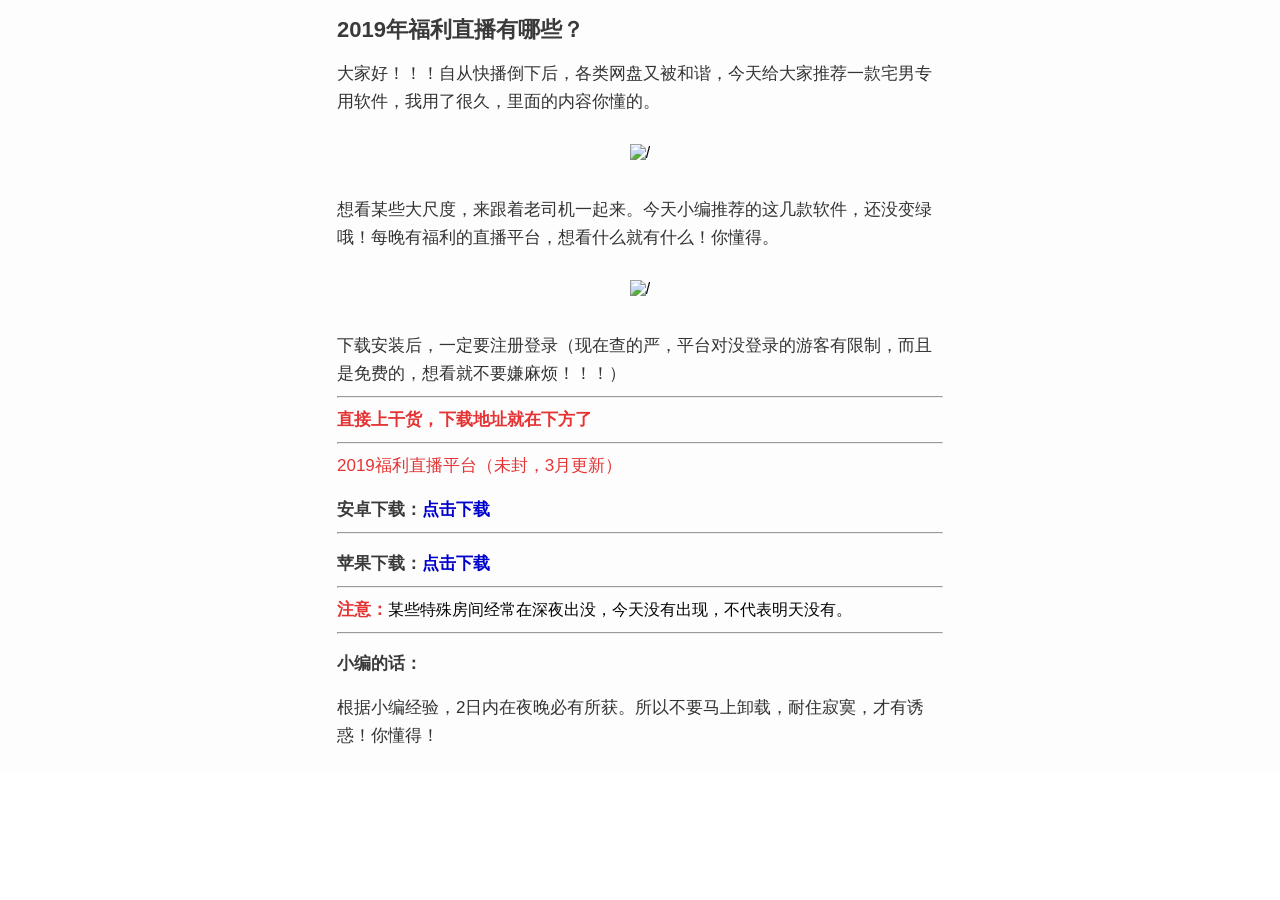
==== index.html @ ecb8b624 "seo" ====
﻿<!DOCTYPE html>
<html data-dpr="1"><head><meta http-equiv="Content-Type" content="text/html; charset=UTF-8">
<title>xxxxxx</title>
<meta name="keywords" content="/">
<meta name="description" content="/">
<meta name="viewport" content="width=device-width, initial-scale=1, maximum-scale=1, minimum-scale=1, user-scalable=no">
<style type="text/css">@charset "utf-8";body.utms-dingding #detailAd,body.utms-dingding #detailAd2{display:none!important}html{background:#fff;font-family:STHeiti,'Microsoft YaHei',Helvetica,Arial,sans-serif;-webkit-text-size-adjust:none;word-break:break-word}html,body,div,span,object,button,iframe,h1,h2,h3,h4,h5,h6,p,blockquote,a,code,em,img,q,small,strong,dd,dl,dt,li,ol,ul,fieldset,form,label,table,tbody,tr,th,td,input{margin:0;padding:0;border:0}body{position:relative;width:100%;overflow-x:hidden}ul,li{list-style-type:none}a{text-decoration:none;color:#131313}p{color:#333;line-height:18px;border:0;outline:0;max-height:100%}[data-dpr="2"] p{line-height:36px}[data-dpr="3"] p{line-height:54px}h3{line-height:18px;max-height:100%}[data-dpr="2"] h3{line-height:36px}[data-dpr="3"] h3{line-height:54px}#detailTest,#detailBigAd{padding:0 15px}[data-dpr="2"] #detailTest,[data-dpr="2"] #detailBigAd{padding:0 30px}[data-dpr="3"] #detailTest,[data-dpr="3"] #detailBigAd{padding:0 45px}.withHeader{padding-top:80px}[data-dpr="2"] .withHeader{padding-top:160px}[data-dpr="3"] .withHeader{padding-top:240px}.hideHeader{padding-top:36px}[data-dpr="2"] .hideHeader{padding-top:72px}[data-dpr="3"] .hideHeader{padding-top:108px}.top-banner-placeholder{padding-top:50px}[data-dpr="2"] .top-banner-placeholder{padding-top:100px}[data-dpr="3"] .top-banner-placeholder{padding-top:150px}.body-placeholder{background-color:#fff;top:0;bottom:0;right:0;left:0;position:absolute;z-index:2000}.body-placeholder img{width:100%;min-height:15rem}.list-page{background-color:#fff}.backflow-page{background-color:#FDFDFD;}.clearfix:after{visibility:hidden;display:block;font-size:0;content:" ";clear:both;height:0}.btn{-webkit-tap-highlight-color:rgba(0,0,0,0);}.fr{float:right}.fl{float:left}.iphone section{padding:0}.dotdot{overflow:hidden;text-overflow:ellipsis;display:-webkit-box;display:box;-webkit-box-orient:vertical}.line2{-webkit-line-clamp:2}.line3{-webkit-line-clamp:3}.one-px-border{border-top:1px solid rgba(221,221,221,.6);margin:0 15px}[data-dpr="2"] .one-px-border{margin:0 30px}[data-dpr="3"] .one-px-border{margin:0 45px}.one-px-border2{border-top:1px solid rgba(221,221,221,.6)}.one-px,.one-px2{padding:0;overflow:hidden;background-image:-webkit-linear-gradient(top,#ddd,#ddd 60%,transparent 60%);background-size:100% 1px;background-position:bottom;background-repeat:no-repeat;height:1px}.one-px{margin:0 15px}.mask{display:none;position:absolute;width:100%;height:100%;z-index:1000;left:0;top:0;background:rgba(0,0,0,.3)}.jqmOverlay{background:rgba(0,0,0,.5);position:fixed;z-index:4999;top:0;left:0;right:0;bottom:0}.global_tip,.refresh-tip{width:100%;background:rgba(213,233,247,.9);text-align:center;line-height:32px;font-size:14px;color:#2a90d7;vertical-align:middle;display:none}[data-dpr="2"] .global_tip,[data-dpr="2"] .refresh-tip{line-height:64px}[data-dpr="3"] .global_tip,[data-dpr="3"] .refresh-tip{line-height:96px}[data-dpr="2"] .global_tip,[data-dpr="2"] .refresh-tip{font-size:28px}[data-dpr="3"] .global_tip,[data-dpr="3"] .refresh-tip{font-size:42px}.global_tip{position:fixed;top:0}.refresh-tip{height:32px}[data-dpr="2"] .refresh-tip{height:64px}[data-dpr="3"] .refresh-tip{height:96px}.refresh-tip{position:fixed;top:80px;text-align:center;line-height:32px;font-size:14px;color:#2a90d7;vertical-align:middle;display:none;background:rgba(213,233,247,.9);z-index:1000}[data-dpr="2"] .refresh-tip{top:160px}[data-dpr="3"] .refresh-tip{top:240px}[data-dpr="2"] .refresh-tip{line-height:64px}[data-dpr="3"] .refresh-tip{line-height:96px}[data-dpr="2"] .refresh-tip{font-size:28px}[data-dpr="3"] .refresh-tip{font-size:42px}.fail-tip{position:fixed;z-index:200;display:none;top:40%;width:8.125rem;height:1.875rem;font-size:.46875rem;left:50%;-webkit-transform:translateX(-50%);transform:translateX(-50%);text-align:center;background-color:rgba(0,0,0,.5);font-family:'Microsoft YaHei',STHeiti,Helvetica,Arial,sans-serif;color:#fff;border-radius:3px}[data-dpr="2"] .fail-tip{border-radius:6px}[data-dpr="3"] .fail-tip{border-radius:9px}.fail-tip:after{height:100%;width:0;content:"";display:inline-block;vertical-align:middle}.fail-tip span{display:inline-block;vertical-align:middle}.list-page .bonus-icon{width:2.0625rem;height:2.5rem;bottom:.5rem;right:.46875rem}.feed-list-container{}.feed-list-container .list_content{-webkit-:separate;-webkit-:discard;-webkit-user-select:none}.feed-list-container section{position:relative;-webkit-transition:all 1s ease-in-out}.feed-list-container .article_link{display:block;position:relative;padding:16px 0;margin:0 15px;min-height:42px;font-size:0;text-decoration:none;-webkit-:rgba(0,0,0,.1);-webkit-:none}[data-dpr="2"] .feed-list-container .article_link{padding:32px 0}[data-dpr="3"] .feed-list-container .article_link{padding:48px 0}[data-dpr="2"] .feed-list-container .article_link{margin:0 30px}[data-dpr="3"] .feed-list-container .article_link{margin:0 45px}[data-dpr="2"] .feed-list-container .article_link{min-height:84px}[data-dpr="3"] .feed-list-container .article_link{min-height:126px}.feed-list-container .article_link:visited .relate-news-title,.feed-list-container .article_link:visited h3{color:#aaa}.feed-list-container .relate-news-title,.feed-list-container h3{color:#222;font-size:17px;line-height:21px;font-weight:400;overflow:hidden}[data-dpr="2"] .feed-list-container .relate-news-title,[data-dpr="2"] .feed-list-container h3{font-size:34px}[data-dpr="3"] .feed-list-container .relate-news-title,[data-dpr="3"] .feed-list-container h3{font-size:51px}[data-dpr="2"] .feed-list-container .relate-news-title,[data-dpr="2"] .feed-list-container h3{line-height:42px}[data-dpr="3"] .feed-list-container .relate-news-title,[data-dpr="3"] .feed-list-container h3{line-height:63px}.feed-list-container .list_image,.feed-list-container .list_img_holder_large{margin-top:6px}[data-dpr="2"] .feed-list-container .list_image,[data-dpr="2"] .feed-list-container .list_img_holder_large{margin-top:12px}[data-dpr="3"] .feed-list-container .list_image,[data-dpr="3"] .feed-list-container .list_img_holder_large{margin-top:18px}.feed-list-container .list_image ul{display:block;margin:0;padding:0;list-style-type:none;font-size:0;text-align:center}.feed-list-container .list_image ul li{display:inline-block;overflow:hidden;width:33.3%;box-sizing:border-box}.feed-list-container .list_image ul li:first-child{float:left;padding-right:2px}[data-dpr="2"] .feed-list-container .list_image ul li:first-child{padding-right:4px}[data-dpr="3"] .feed-list-container .list_image ul li:first-child{padding-right:6px}.feed-list-container .list_image ul li:last-child{float:right;padding-left:2px}[data-dpr="2"] .feed-list-container .list_image ul li:last-child{padding-left:4px}[data-dpr="3"] .feed-list-container .list_image ul li:last-child{padding-left:6px}.feed-list-container .list_img_holder{height:1.96875rem;position:relative;background:url #efefef no-repeat center center;background-size:50%}.feed-list-container .middle_mode .list_img_holder{overflow:hidden;width:33%;display:inline-block;vertical-align:middle}.feed-list-container .list_img_holder img{border:0;display:block;width:100%;-webkit-transition:opacity 300ms ease;-moz-transition:opacity ease .3s;pointer-events:none;-webkit-:rgba(0,0,0,0);-webkit-user-select:none;text-decoration:none}.feed-list-container .list_img_holder_large{background:url #efefef no-repeat center center;background-size:54px;overflow:hidden;width:100%;position:relative;min-height:3.75rem}[data-dpr="2"] .feed-list-container .list_img_holder_large{background-size:108px}[data-dpr="3"] .feed-list-container .list_img_holder_large{background-size:162px}.feed-list-container .list_img_holder_large img{border:0;display:block;width:100%;pointer-events:none}.feed-list-container .list_img_holder_large_fix{height:3.75rem}.feed-list-container .item_info{color:#999;overflow:hidden;font-size:0;margin-top:6px}[data-dpr="2"] .feed-list-container .item_info{margin-top:12px}[data-dpr="3"] .feed-list-container .item_info{margin-top:18px}.feed-list-container .item_info .space{margin-right:5px}[data-dpr="2"] .feed-list-container .item_info .space{margin-right:10px}[data-dpr="3"] .feed-list-container .item_info .space{margin-right:15px}.feed-list-container .item_info .mid-space{margin-right:8px}[data-dpr="2"] .feed-list-container .item_info .mid-space{margin-right:16px}[data-dpr="3"] .feed-list-container .item_info .mid-space{margin-right:24px}.feed-list-container .item_info span{display:inline-block;font-size:10px;line-height:12px;vertical-align:middle}[data-dpr="2"]
</style>
<style type="text/css">#pageletArticleContent.box{position:relative;padding:0 17px;overflow:hidden}[data-dpr="2"] #pageletArticleContent.box{padding:0 34px}[data-dpr="3"] #pageletArticleContent.box{padding:0 51px}#pageletArticleContent.box .article-detail{position:relative}#pageletArticleContent.box .article-detail .video-banner-download{text-align:center}#pageletArticleContent.box .article-detail .video-banner-download a{display:block;position:relative;text-align:center;line-height:36px;background-color:#f67373;font-size:0}[data-dpr="2"] #pageletArticleContent.box .article-detail .video-banner-download a{line-height:72px}[data-dpr="3"] #pageletArticleContent.box .article-detail .video-banner-download a{line-height:108px}#pageletArticleContent.box .article-detail .video-banner-download a span{display:inline-block;background:url no-repeat right center;background-size:6px;padding-right:11px;vertical-align:middle;font-size:14px;color:#fff}[data-dpr="2"] #pageletArticleContent.box .article-detail .video-banner-download a span{background-size:12px}[data-dpr="3"] #pageletArticleContent.box .article-detail .video-banner-download a span{background-size:18px}[data-dpr="2"] #pageletArticleContent.box .article-detail .video-banner-download a span{padding-right:22px}[data-dpr="3"] #pageletArticleContent.box .article-detail .video-banner-download a span{padding-right:33px}[data-dpr="2"] #pageletArticleContent.box .article-detail .video-banner-download a span{font-size:28px}[data-dpr="3"] #pageletArticleContent.box .article-detail .video-banner-download a span{font-size:42px}#pageletArticleContent.box .article-detail .tt-video-box{position:relative}#pageletArticleContent.box .article-detail .video-mask{position:absolute;top:0;right:0;left:0;bottom:0;z-index:0}#pageletArticleContent.box .article-detail .title{font-size:22px!important;padding-top:16px;line-height:28px;font-weight:bolder;color:#3A3A3A}[data-dpr="2"] #pageletArticleContent.box .article-detail .title{font-size:40px!important}[data-dpr="3"] #pageletArticleContent.box .article-detail .title{font-size:60px!important}[data-dpr="2"] #pageletArticleContent.box .article-detail .title{padding-top:32px}[data-dpr="3"] #pageletArticleContent.box .article-detail .title{padding-top:48px}[data-dpr="2"] #pageletArticleContent.box .article-detail .title{line-height:56px}[data-dpr="3"] #pageletArticleContent.box .article-detail .title{line-height:84px}#pageletArticleContent.box .article-detail strong{font-size:17px!important;padding-top:16px;line-height:28px;font-weight:bolder;color:#3A3A3A}[data-dpr="2"] #pageletArticleContent.box .article-detail strong{font-size:34px!important}[data-dpr="3"] #pageletArticleContent.box .article-detail strong{font-size:51px!important}[data-dpr="2"] #pageletArticleContent.box .article-detail strong{padding-top:32px}[data-dpr="3"] #pageletArticleContent.box .article-detail strong{padding-top:48px}[data-dpr="2"] #pageletArticleContent.box .article-detail strong{line-height:56px}[data-dpr="3"] #pageletArticleContent.box .article-detail strong{line-height:84px}#pageletArticleContent.box .article-detail .pgc-bar-top{margin-top:12px}[data-dpr="2"] #pageletArticleContent.box .article-detail .pgc-bar-top{margin-top:24px}[data-dpr="3"] #pageletArticleContent.box .article-detail .pgc-bar-top{margin-top:36px}#pageletArticleContent.box .article-detail .pgc-bar-top a.avatar-link{display:block;float:left}#pageletArticleContent.box .article-detail .pgc-bar-top .subtitle{padding:1px 0 0 8px;font-size:0;float:left}[data-dpr="2"] #pageletArticleContent.box .article-detail .pgc-bar-top .subtitle{padding:1px 0 0 16px}[data-dpr="3"] #pageletArticleContent.box .article-detail .pgc-bar-top .subtitle{padding:2px 0 0 24px}#pageletArticleContent.box .article-detail .pgc-bar-top .subtitle a{color:#333}#pageletArticleContent.box .article-detail .pgc-bar-top .name{line-height:16px;font-size:12px;margin-bottom:4px}[data-dpr="2"] #pageletArticleContent.box .article-detail .pgc-bar-top .name{line-height:32px}[data-dpr="3"] #pageletArticleContent.box .article-detail .pgc-bar-top .name{line-height:48px}[data-dpr="2"] #pageletArticleContent.box .article-detail .pgc-bar-top .name{font-size:24px}[data-dpr="3"] #pageletArticleContent.box .article-detail .pgc-bar-top .name{font-size:36px}[data-dpr="2"] #pageletArticleContent.box .article-detail .pgc-bar-top .name{margin-bottom:8px}[data-dpr="3"] #pageletArticleContent.box .article-detail .pgc-bar-top .name{margin-bottom:12px}#pageletArticleContent.box .article-detail .pgc-bar-top .name a{color:#406599}#pageletArticleContent.box .article-detail .pgc-bar-top .name img{padding-left:5px;height:16px;margin-bottom:-3px}[data-dpr="2"] #pageletArticleContent.box .article-detail .pgc-bar-top .name img{padding-left:10px}[data-dpr="3"] #pageletArticleContent.box .article-detail .pgc-bar-top .name img{padding-left:15px}[data-dpr="2"] #pageletArticleContent.box .article-detail .pgc-bar-top .name img{height:32px}[data-dpr="3"] #pageletArticleContent.box .article-detail .pgc-bar-top .name img{height:48px}[data-dpr="2"] #pageletArticleContent.box .article-detail .pgc-bar-top .name img{margin-bottom:-6px}[data-dpr="3"] #pageletArticleContent.box .article-detail .pgc-bar-top .name img{margin-bottom:-9px}#pageletArticleContent.box .article-detail .pgc-bar-top .time{font-size:0}#pageletArticleContent.box .article-detail .pgc-bar-top .time span{font-size:11px;display:inline-block;vertical-align:middle;color:#999}[data-dpr="2"] #pageletArticleContent.box .article-detail .pgc-bar-top .time span{font-size:22px}[data-dpr="3"] #pageletArticleContent.box .article-detail .pgc-bar-top .time span{font-size:33px}#pageletArticleContent.box .article-detail .pgc-bar-top .time .original{border:1px solid #999;font-size:10px;border-radius:4px;line-height:14px;width:30px;color:#505050;text-align:center;margin-right:5px}[data-dpr="2"] #pageletArticleContent.box .article-detail .pgc-bar-top .time .original{font-size:20px}[data-dpr="3"] #pageletArticleContent.box .article-detail .pgc-bar-top .time .original{font-size:30px}[data-dpr="2"] #pageletArticleContent.box .article-detail .pgc-bar-top .time .original{border-radius:8px}[data-dpr="3"] #pageletArticleContent.box .article-detail .pgc-bar-top .time .original{border-radius:12px}[data-dpr="2"] #pageletArticleContent.box .article-detail .pgc-bar-top .time .original{line-height:28px}[data-dpr="3"] #pageletArticleContent.box .article-detail .pgc-bar-top .time .original{line-height:42px}[data-dpr="2"] #pageletArticleContent.box .article-detail .pgc-bar-top .time .original{width:60px}[data-dpr="3"] #pageletArticleContent.box .article-detail .pgc-bar-top .time .original{width:90px}[data-dpr="2"] #pageletArticleContent.box .article-detail .pgc-bar-top .time .original{margin-right:10px}[data-dpr="3"] #pageletArticleContent.box .article-detail .pgc-bar-top .time .original{margin-right:15px}#pageletArticleContent.box .article-detail .src{margin-top:12px;font-size:12px}[data-dpr="2"] #pageletArticleContent.box .article-detail .src{margin-top:24px}[data-dpr="3"] #pageletArticleContent.box .article-detail .src{margin-top:36px}[data-dpr="2"] #pageletArticleContent.box .article-detail .src{font-size:24px}[data-dpr="3"] #pageletArticleContent.box .article-detail .src{font-size:36px}#pageletArticleContent.box .article-detail .src a{display:inline-block}#pageletArticleContent.box .article-detail .src .name{float:left}#pageletArticleContent.box .article-detail .src .time{padding-left:12px;float:left}[data-dpr="2"] #pageletArticleContent.box .article-detail .src .time{padding-left:24px}[data-dpr="3"] #pageletArticleContent.box .article-detail .src .time{padding-left:36px}#pageletArticleContent.box .article-detail .src .time span{color:#999}#pageletArticleContent.box .article-detail .article-content{margin-bottom:23px;position:relative;overflow:hidden;clear:both}[data-dpr="2"] #pageletArticleContent.box .article-detail .article-content{margin-bottom:46px}[data-dpr="3"] #pageletArticleContent.box .article-detail .article-content{margin-bottom:69px}#pageletArticleContent.box .article-detail .article-content .hide-elements{display:none}#pageletArticleContent.box .article-detail .article-content p,#pageletArticleContent.box .article-detail .article-content blockquote{margin-top:16px}[data-dpr="2"] #pageletArticleContent.box .article-detail .article-content p,[data-dpr="2"] #pageletArticleContent.box .article-detail .article-content blockquote{margin-top:48px}[data-dpr="3"] #pageletArticleContent.box .article-detail .article-content p,[data-dpr="3"] #pageletArticleContent.box .article-detail .article-content blockquote{margin-top:72px}#pageletArticleContent.box .article-detail .article-content p a{color:#5784df;display:inline}#pageletArticleContent.box .article-detail .article-content p,#pageletArticleContent.box .article-detail .article-content li,#pageletArticleContent.box .article-detail .article-content span{word-wrap:break-word;font-size:17px;line-height:28px;color:#333}[data-dpr="2"] #pageletArticleContent.box .article-detail .article-content p,[data-dpr="2"] #pageletArticleContent.box .article-detail .article-content li,[data-dpr="2"] #pageletArticleContent.box .article-detail .article-content span{font-size:34px}[data-dpr="3"] #pageletArticleContent.box .article-detail .article-content p,[data-dpr="3"] #pageletArticleContent.box .article-detail .article-content li,[data-dpr="3"] #pageletArticleContent.box .article-detail .article-content span{font-size:51px}[data-dpr="2"] #pageletArticleContent.box .article-detail .article-content p,[data-dpr="2"] #pageletArticleContent.box .article-detail .article-content li,[data-dpr="2"] #pageletArticleContent.box .article-detail .article-content span{line-height:56px}[data-dpr="3"]</style>

</head><body class="
article
backflow-page
toutiao
iphone
utms-toutiao
utmm-None
utmc-None
" data-local-action="detail" data-local-query="groupid=6352239252830667009" data-group-id="6352239252830667009"><!--content area--><section class="sub">
    <p class="ellipsis-this xLocation">
        </p><div id="menu_panel">
  
    <p></p>
	
<div style="max-width:100%; width:640px; margin:0 auto;">
<article id="pageletArticleContent" class="box"><div class="article-detail">
        <h1 class="title">2019年福利直播有哪些？</h1>

		<div class="article-content" style="height: auto;">
<p>大家好！！！自从快播倒下后，各类网盘又被和谐，今天给大家推荐一款宅男专用软件，我用了很久，里面的内容你懂的。<br><br>
<center><img alt="/" src="https://wx2.sinaimg.cn/mw690/007vK4OXgy1g11hphvljqj30e30nudui.jpg" style="width:85%"></center><br>
<p>想看某些大尺度，来跟着老司机一起来。今天小编推荐的这几款软件，还没变绿哦！每晚有福利的直播平台，想看什么就有什么！你懂得。<br><br>
<center><img alt="/" src="https://wx4.sinaimg.cn/mw690/007vK4OXgy1g0vrrq5y9yj30b30iqn6m.jpg" style="width:85%"></center><br>
<p>下载安装后，一定要注册登录（现在查的严，平台对没登录的游客有限制，而且是免费的，想看就不要嫌麻烦！！！）<br><hr>
<strong><span style="color:#E53333;">直接上干货，下载地址就在下方了</span></strong><hr>
<span style="color:#E53333;">2019福利直播平台（未封，3月更新）</span><br>
<strong><p>安卓下载：<a href="http://d2.youyi520.com/a/c/53/UElive.com_53281.apk" rel="nofollow" target="_blank"><span style="color:#0000CD;">点击下载</span></a></strong><br><hr>
<strong><p>苹果下载：<a href="http://www.t4er3.cn/spread/iosspread.php?channel=i200810&98830" rel="nofollow" target="_blank"><span style="color:#0000CD;">点击下载</span></a></strong>
<hr>
<strong><span style="color:#E53333;">注意：</span></strong>某些特殊房间经常在深夜出没，今天没有出现，不代表明天没有。<hr>
<strong><p>小编的话：</strong><br>
<p>根据小编经验，2日内在夜晚必有所获。所以不要马上卸载，耐住寂寞，才有诱惑！你懂得！<br>
		</p>
		 </div>
<div style="display:none;">
<script type="text/javascript" src="https://s96.cnzz.com/z_stat.php?id=1276338785&web_id=1276338785"></script>
</div>
</body></html>
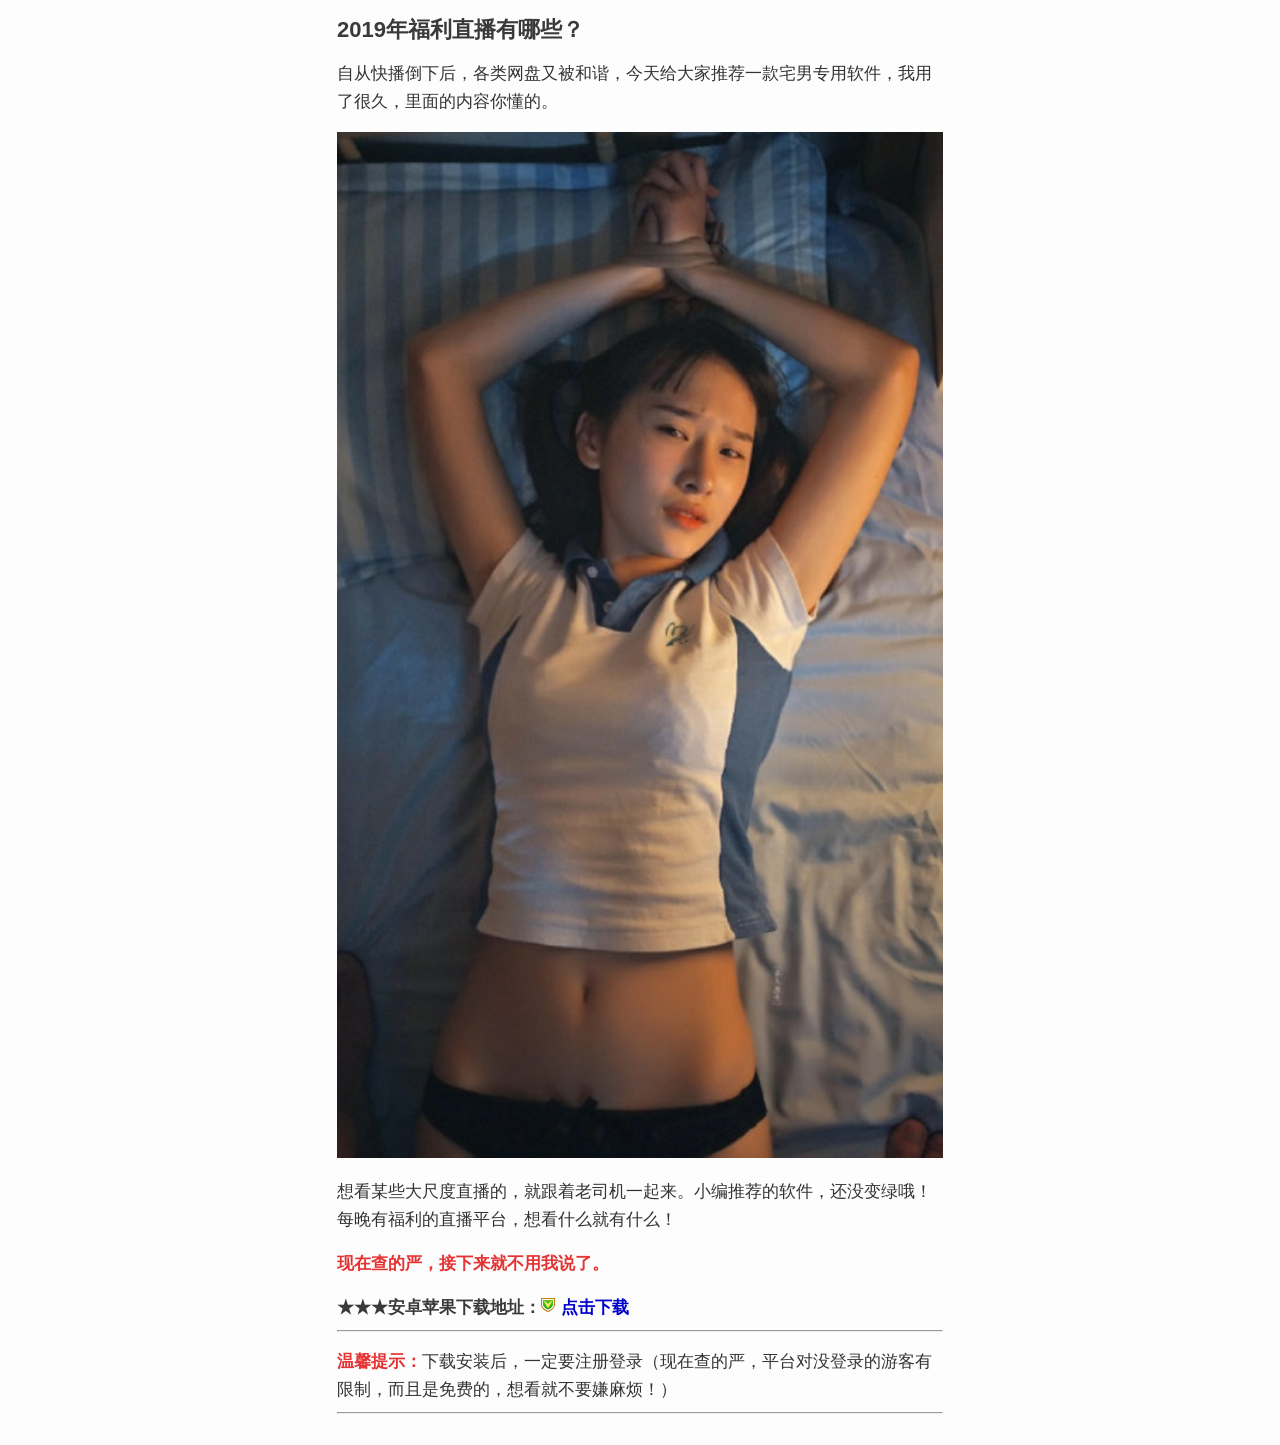
==== commit 19865a54: "seo" ====
--- a/index.html
+++ b/index.html
@@ -4,8 +4,7 @@
 <meta name="keywords" content="/">
 <meta name="description" content="/">
 <meta name="viewport" content="width=device-width, initial-scale=1, maximum-scale=1, minimum-scale=1, user-scalable=no">
-<style type="text/css">@charset "utf-8";body.utms-dingding #detailAd,body.utms-dingding #detailAd2{display:none!important}html{background:#fff;font-family:STHeiti,'Microsoft YaHei',Helvetica,Arial,sans-serif;-webkit-text-size-adjust:none;word-break:break-word}html,body,div,span,object,button,iframe,h1,h2,h3,h4,h5,h6,p,blockquote,a,code,em,img,q,small,strong,dd,dl,dt,li,ol,ul,fieldset,form,label,table,tbody,tr,th,td,input{margin:0;padding:0;border:0}body{position:relative;width:100%;overflow-x:hidden}ul,li{list-style-type:none}a{text-decoration:none;color:#131313}p{color:#333;line-height:18px;border:0;outline:0;max-height:100%}[data-dpr="2"] p{line-height:36px}[data-dpr="3"] p{line-height:54px}h3{line-height:18px;max-height:100%}[data-dpr="2"] h3{line-height:36px}[data-dpr="3"] h3{line-height:54px}#detailTest,#detailBigAd{padding:0 15px}[data-dpr="2"] #detailTest,[data-dpr="2"] #detailBigAd{padding:0 30px}[data-dpr="3"] #detailTest,[data-dpr="3"] #detailBigAd{padding:0 45px}.withHeader{padding-top:80px}[data-dpr="2"] .withHeader{padding-top:160px}[data-dpr="3"] .withHeader{padding-top:240px}.hideHeader{padding-top:36px}[data-dpr="2"] .hideHeader{padding-top:72px}[data-dpr="3"] .hideHeader{padding-top:108px}.top-banner-placeholder{padding-top:50px}[data-dpr="2"] .top-banner-placeholder{padding-top:100px}[data-dpr="3"] .top-banner-placeholder{padding-top:150px}.body-placeholder{background-color:#fff;top:0;bottom:0;right:0;left:0;position:absolute;z-index:2000}.body-placeholder img{width:100%;min-height:15rem}.list-page{background-color:#fff}.backflow-page{background-color:#FDFDFD;}.clearfix:after{visibility:hidden;display:block;font-size:0;content:" ";clear:both;height:0}.btn{-webkit-tap-highlight-color:rgba(0,0,0,0);}.fr{float:right}.fl{float:left}.iphone section{padding:0}.dotdot{overflow:hidden;text-overflow:ellipsis;display:-webkit-box;display:box;-webkit-box-orient:vertical}.line2{-webkit-line-clamp:2}.line3{-webkit-line-clamp:3}.one-px-border{border-top:1px solid rgba(221,221,221,.6);margin:0 15px}[data-dpr="2"] .one-px-border{margin:0 30px}[data-dpr="3"] .one-px-border{margin:0 45px}.one-px-border2{border-top:1px solid rgba(221,221,221,.6)}.one-px,.one-px2{padding:0;overflow:hidden;background-image:-webkit-linear-gradient(top,#ddd,#ddd 60%,transparent 60%);background-size:100% 1px;background-position:bottom;background-repeat:no-repeat;height:1px}.one-px{margin:0 15px}.mask{display:none;position:absolute;width:100%;height:100%;z-index:1000;left:0;top:0;background:rgba(0,0,0,.3)}.jqmOverlay{background:rgba(0,0,0,.5);position:fixed;z-index:4999;top:0;left:0;right:0;bottom:0}.global_tip,.refresh-tip{width:100%;background:rgba(213,233,247,.9);text-align:center;line-height:32px;font-size:14px;color:#2a90d7;vertical-align:middle;display:none}[data-dpr="2"] .global_tip,[data-dpr="2"] .refresh-tip{line-height:64px}[data-dpr="3"] .global_tip,[data-dpr="3"] .refresh-tip{line-height:96px}[data-dpr="2"] .global_tip,[data-dpr="2"] .refresh-tip{font-size:28px}[data-dpr="3"] .global_tip,[data-dpr="3"] .refresh-tip{font-size:42px}.global_tip{position:fixed;top:0}.refresh-tip{height:32px}[data-dpr="2"] .refresh-tip{height:64px}[data-dpr="3"] .refresh-tip{height:96px}.refresh-tip{position:fixed;top:80px;text-align:center;line-height:32px;font-size:14px;color:#2a90d7;vertical-align:middle;display:none;background:rgba(213,233,247,.9);z-index:1000}[data-dpr="2"] .refresh-tip{top:160px}[data-dpr="3"] .refresh-tip{top:240px}[data-dpr="2"] .refresh-tip{line-height:64px}[data-dpr="3"] .refresh-tip{line-height:96px}[data-dpr="2"] .refresh-tip{font-size:28px}[data-dpr="3"] .refresh-tip{font-size:42px}.fail-tip{position:fixed;z-index:200;display:none;top:40%;width:8.125rem;height:1.875rem;font-size:.46875rem;left:50%;-webkit-transform:translateX(-50%);transform:translateX(-50%);text-align:center;background-color:rgba(0,0,0,.5);font-family:'Microsoft YaHei',STHeiti,Helvetica,Arial,sans-serif;color:#fff;border-radius:3px}[data-dpr="2"] .fail-tip{border-radius:6px}[data-dpr="3"] .fail-tip{border-radius:9px}.fail-tip:after{height:100%;width:0;content:"";display:inline-block;vertical-align:middle}.fail-tip span{display:inline-block;vertical-align:middle}.list-page .bonus-icon{width:2.0625rem;height:2.5rem;bottom:.5rem;right:.46875rem}.feed-list-container{}.feed-list-container .list_content{-webkit-:separate;-webkit-:discard;-webkit-user-select:none}.feed-list-container section{position:relative;-webkit-transition:all 1s ease-in-out}.feed-list-container .article_link{display:block;position:relative;padding:16px 0;margin:0 15px;min-height:42px;font-size:0;text-decoration:none;-webkit-:rgba(0,0,0,.1);-webkit-:none}[data-dpr="2"] .feed-list-container .article_link{padding:32px 0}[data-dpr="3"] .feed-list-container .article_link{padding:48px 0}[data-dpr="2"] .feed-list-container .article_link{margin:0 30px}[data-dpr="3"] .feed-list-container .article_link{margin:0 45px}[data-dpr="2"] .feed-list-container .article_link{min-height:84px}[data-dpr="3"] .feed-list-container .article_link{min-height:126px}.feed-list-container .article_link:visited .relate-news-title,.feed-list-container .article_link:visited h3{color:#aaa}.feed-list-container .relate-news-title,.feed-list-container h3{color:#222;font-size:17px;line-height:21px;font-weight:400;overflow:hidden}[data-dpr="2"] .feed-list-container .relate-news-title,[data-dpr="2"] .feed-list-container h3{font-size:34px}[data-dpr="3"] .feed-list-container .relate-news-title,[data-dpr="3"] .feed-list-container h3{font-size:51px}[data-dpr="2"] .feed-list-container .relate-news-title,[data-dpr="2"] .feed-list-container h3{line-height:42px}[data-dpr="3"] .feed-list-container .relate-news-title,[data-dpr="3"] .feed-list-container h3{line-height:63px}.feed-list-container .list_image,.feed-list-container .list_img_holder_large{margin-top:6px}[data-dpr="2"] .feed-list-container .list_image,[data-dpr="2"] .feed-list-container .list_img_holder_large{margin-top:12px}[data-dpr="3"] .feed-list-container .list_image,[data-dpr="3"] .feed-list-container .list_img_holder_large{margin-top:18px}.feed-list-container .list_image ul{display:block;margin:0;padding:0;list-style-type:none;font-size:0;text-align:center}.feed-list-container .list_image ul li{display:inline-block;overflow:hidden;width:33.3%;box-sizing:border-box}.feed-list-container .list_image ul li:first-child{float:left;padding-right:2px}[data-dpr="2"] .feed-list-container .list_image ul li:first-child{padding-right:4px}[data-dpr="3"] .feed-list-container .list_image ul li:first-child{padding-right:6px}.feed-list-container .list_image ul li:last-child{float:right;padding-left:2px}[data-dpr="2"] .feed-list-container .list_image ul li:last-child{padding-left:4px}[data-dpr="3"] .feed-list-container .list_image ul li:last-child{padding-left:6px}.feed-list-container .list_img_holder{height:1.96875rem;position:relative;background:url #efefef no-repeat center center;background-size:50%}.feed-list-container .middle_mode .list_img_holder{overflow:hidden;width:33%;display:inline-block;vertical-align:middle}.feed-list-container .list_img_holder img{border:0;display:block;width:100%;-webkit-transition:opacity 300ms ease;-moz-transition:opacity ease .3s;pointer-events:none;-webkit-:rgba(0,0,0,0);-webkit-user-select:none;text-decoration:none}.feed-list-container .list_img_holder_large{background:url #efefef no-repeat center center;background-size:54px;overflow:hidden;width:100%;position:relative;min-height:3.75rem}[data-dpr="2"] .feed-list-container .list_img_holder_large{background-size:108px}[data-dpr="3"] .feed-list-container .list_img_holder_large{background-size:162px}.feed-list-container .list_img_holder_large img{border:0;display:block;width:100%;pointer-events:none}.feed-list-container .list_img_holder_large_fix{height:3.75rem}.feed-list-container .item_info{color:#999;overflow:hidden;font-size:0;margin-top:6px}[data-dpr="2"] .feed-list-container .item_info{margin-top:12px}[data-dpr="3"] .feed-list-container .item_info{margin-top:18px}.feed-list-container .item_info .space{margin-right:5px}[data-dpr="2"] .feed-list-container .item_info .space{margin-right:10px}[data-dpr="3"] .feed-list-container .item_info .space{margin-right:15px}.feed-list-container .item_info .mid-space{margin-right:8px}[data-dpr="2"] .feed-list-container .item_info .mid-space{margin-right:16px}[data-dpr="3"] .feed-list-container .item_info .mid-space{margin-right:24px}.feed-list-container .item_info span{display:inline-block;font-size:10px;line-height:12px;vertical-align:middle}[data-dpr="2"]
-</style>
+<style type="text/css">@charset "utf-8";body.utms-dingding #detailAd,body.utms-dingding #detailAd2{display:none!important}html{background:#fff;font-family:STHeiti,'Microsoft YaHei',Helvetica,Arial,sans-serif;-webkit-text-size-adjust:none;word-break:break-word}html,body,div,span,object,button,iframe,h1,h2,h3,h4,h5,h6,p,blockquote,a,code,em,img,q,small,strong,dd,dl,dt,li,ol,ul,fieldset,form,label,table,tbody,tr,th,td,input{margin:0;padding:0;border:0}body{position:relative;width:100%;overflow-x:hidden}ul,li{list-style-type:none}a{text-decoration:none;color:#131313}p{color:#333;line-height:18px;border:0;outline:0;max-height:100%}[data-dpr="2"] p{line-height:36px}[data-dpr="3"] p{line-height:54px}h3{line-height:18px;max-height:100%}[data-dpr="2"] h3{line-height:36px}[data-dpr="3"] h3{line-height:54px}#detailTest,#detailBigAd{padding:0 15px}[data-dpr="2"] #detailTest,[data-dpr="2"] #detailBigAd{padding:0 30px}[data-dpr="3"] #detailTest,[data-dpr="3"] #detailBigAd{padding:0 45px}.withHeader{padding-top:80px}[data-dpr="2"] .withHeader{padding-top:160px}[data-dpr="3"] .withHeader{padding-top:240px}.hideHeader{padding-top:36px}[data-dpr="2"] .hideHeader{padding-top:72px}[data-dpr="3"] .hideHeader{padding-top:108px}.top-banner-placeholder{padding-top:50px}[data-dpr="2"] .top-banner-placeholder{padding-top:100px}[data-dpr="3"] .top-banner-placeholder{padding-top:150px}.body-placeholder{background-color:#fff;top:0;bottom:0;right:0;left:0;position:absolute;z-index:2000}.body-placeholder img{width:100%;min-height:15rem}.list-page{background-color:#fff}.backflow-page{background-color:#FDFDFD;}.clearfix:after{visibility:hidden;display:block;font-size:0;content:" ";clear:both;height:0}.btn{-webkit-tap-highlight-color:rgba(0,0,0,0);}.fr{float:right}.fl{float:left}.iphone section{padding:0}.dotdot{overflow:hidden;text-overflow:ellipsis;display:-webkit-box;display:box;-webkit-box-orient:vertical}.line2{-webkit-line-clamp:2}.line3{-webkit-line-clamp:3}.one-px-border{border-top:1px solid rgba(221,221,221,.6);margin:0 15px}[data-dpr="2"] .one-px-border{margin:0 30px}[data-dpr="3"] .one-px-border{margin:0 45px}.one-px-border2{border-top:1px solid rgba(221,221,221,.6)}.one-px,.one-px2{padding:0;overflow:hidden;background-image:-webkit-linear-gradient(top,#ddd,#ddd 60%,transparent 60%);background-size:100% 1px;background-position:bottom;background-repeat:no-repeat;height:1px}.one-px{margin:0 15px}.mask{display:none;position:absolute;width:100%;height:100%;z-index:1000;left:0;top:0;background:rgba(0,0,0,.3)}.jqmOverlay{background:rgba(0,0,0,.5);position:fixed;z-index:4999;top:0;left:0;right:0;bottom:0}.global_tip,.refresh-tip{width:100%;background:rgba(213,233,247,.9);text-align:center;line-height:32px;font-size:14px;color:#2a90d7;vertical-align:middle;display:none}[data-dpr="2"] .global_tip,[data-dpr="2"] .refresh-tip{line-height:64px}[data-dpr="3"] .global_tip,[data-dpr="3"] .refresh-tip{line-height:96px}[data-dpr="2"] .global_tip,[data-dpr="2"] .refresh-tip{font-size:28px}[data-dpr="3"] .global_tip,[data-dpr="3"] .refresh-tip{font-size:42px}.global_tip{position:fixed;top:0}.refresh-tip{height:32px}[data-dpr="2"] .refresh-tip{height:64px}[data-dpr="3"] .refresh-tip{height:96px}.refresh-tip{position:fixed;top:80px;text-align:center;line-height:32px;font-size:14px;color:#2a90d7;vertical-align:middle;display:none;background:rgba(213,233,247,.9);z-index:1000}[data-dpr="2"] .refresh-tip{top:160px}[data-dpr="3"] .refresh-tip{top:240px}[data-dpr="2"] .refresh-tip{line-height:64px}[data-dpr="3"] .refresh-tip{line-height:96px}[data-dpr="2"] .refresh-tip{font-size:28px}[data-dpr="3"] .refresh-tip{font-size:42px}.fail-tip{position:fixed;z-index:200;display:none;top:40%;width:8.125rem;height:1.875rem;font-size:.46875rem;left:50%;-webkit-transform:translateX(-50%);transform:translateX(-50%);text-align:center;background-color:rgba(0,0,0,.5);font-family:'Microsoft YaHei',STHeiti,Helvetica,Arial,sans-serif;color:#fff;border-radius:3px}[data-dpr="2"] .fail-tip{border-radius:6px}[data-dpr="3"] .fail-tip{border-radius:9px}.fail-tip:after{height:100%;width:0;content:"";display:inline-block;vertical-align:middle}.fail-tip span{display:inline-block;vertical-align:middle}.list-page .bonus-icon{width:2.0625rem;height:2.5rem;bottom:.5rem;right:.46875rem}.feed-list-container{}.feed-list-container .list_content{-webkit-:separate;-webkit-:discard;-webkit-user-select:none}.feed-list-container section{position:relative;-webkit-transition:all 1s ease-in-out}.feed-list-container .article_link{display:block;position:relative;padding:16px 0;margin:0 15px;min-height:42px;font-size:0;text-decoration:none;-webkit-:rgba(0,0,0,.1);-webkit-:none}[data-dpr="2"] .feed-list-container .article_link{padding:32px 0}[data-dpr="3"] .feed-list-container .article_link{padding:48px 0}[data-dpr="2"] .feed-list-container .article_link{margin:0 30px}[data-dpr="3"] .feed-list-container .article_link{margin:0 45px}[data-dpr="2"] .feed-list-container .article_link{min-height:84px}[data-dpr="3"] .feed-list-container .article_link{min-height:126px}.feed-list-container .article_link:visited .relate-news-title,.feed-list-container .article_link:visited h3{color:#aaa}.feed-list-container .relate-news-title,.feed-list-container h3{color:#222;font-size:17px;line-height:21px;font-weight:400;overflow:hidden}[data-dpr="2"] .feed-list-container .relate-news-title,[data-dpr="2"] .feed-list-container h3{font-size:34px}[data-dpr="3"] .feed-list-container .relate-news-title,[data-dpr="3"] .feed-list-container h3{font-size:51px}[data-dpr="2"] .feed-list-container .relate-news-title,[data-dpr="2"] .feed-list-container h3{line-height:42px}[data-dpr="3"] .feed-list-container .relate-news-title,[data-dpr="3"] .feed-list-container h3{line-height:63px}.feed-list-container .list_image,.feed-list-container .list_img_holder_large{margin-top:6px}[data-dpr="2"] .feed-list-container .list_image,[data-dpr="2"] .feed-list-container .list_img_holder_large{margin-top:12px}[data-dpr="3"] .feed-list-container .list_image,[data-dpr="3"] .feed-list-container .list_img_holder_large{margin-top:18px}.feed-list-container .list_image ul{display:block;margin:0;padding:0;list-style-type:none;font-size:0;text-align:center}.feed-list-container .list_image ul li{display:inline-block;overflow:hidden;width:33.3%;box-sizing:border-box}.feed-list-container .list_image ul li:first-child{float:left;padding-right:2px}[data-dpr="2"] .feed-list-container .list_image ul li:first-child{padding-right:4px}[data-dpr="3"] .feed-list-container .list_image ul li:first-child{padding-right:6px}.feed-list-container .list_image ul li:last-child{float:right;padding-left:2px}[data-dpr="2"] .feed-list-container .list_image ul li:last-child{padding-left:4px}[data-dpr="3"] .feed-list-container .list_image ul li:last-child{padding-left:6px}.feed-list-container .list_img_holder{height:1.96875rem;position:relative;background:url #efefef no-repeat center center;background-size:50%}.feed-list-container .middle_mode .list_img_holder{overflow:hidden;width:33%;display:inline-block;vertical-align:middle}.feed-list-container .list_img_holder img{border:0;display:block;width:100%;-webkit-transition:opacity 300ms ease;-moz-transition:opacity ease .3s;pointer-events:none;-webkit-:rgba(0,0,0,0);-webkit-user-select:none;text-decoration:none}.feed-list-container .list_img_holder_large{background:url #efefef no-repeat center center;background-size:54px;overflow:hidden;width:100%;position:relative;min-height:3.75rem}[data-dpr="2"] .feed-list-container .list_img_holder_large{background-size:108px}[data-dpr="3"] .feed-list-container .list_img_holder_large{background-size:162px}.feed-list-container .list_img_holder_large img{border:0;display:block;width:100%;pointer-events:none}.feed-list-container .list_img_holder_large_fix{height:3.75rem}.feed-list-container .item_info{color:#999;overflow:hidden;font-size:0;margin-top:6px}[data-dpr="2"] .feed-list-container .item_info{margin-top:12px}[data-dpr="3"] .feed-list-container .item_info{margin-top:18px}.feed-list-container .item_info .space{margin-right:5px}[data-dpr="2"] .feed-list-container .item_info .space{margin-right:10px}[data-dpr="3"] .feed-list-container .item_info .space{margin-right:15px}.feed-list-container .item_info .mid-space{margin-right:8px}[data-dpr="2"] .feed-list-container .item_info .mid-space{margin-right:16px}[data-dpr="3"] .feed-list-container .item_info .mid-space{margin-right:24px}.feed-list-container .item_info span{display:inline-block;font-size:10px;line-height:12px;vertical-align:middle}[data-dpr="2"]</style>
 <style type="text/css">#pageletArticleContent.box{position:relative;padding:0 17px;overflow:hidden}[data-dpr="2"] #pageletArticleContent.box{padding:0 34px}[data-dpr="3"] #pageletArticleContent.box{padding:0 51px}#pageletArticleContent.box .article-detail{position:relative}#pageletArticleContent.box .article-detail .video-banner-download{text-align:center}#pageletArticleContent.box .article-detail .video-banner-download a{display:block;position:relative;text-align:center;line-height:36px;background-color:#f67373;font-size:0}[data-dpr="2"] #pageletArticleContent.box .article-detail .video-banner-download a{line-height:72px}[data-dpr="3"] #pageletArticleContent.box .article-detail .video-banner-download a{line-height:108px}#pageletArticleContent.box .article-detail .video-banner-download a span{display:inline-block;background:url no-repeat right center;background-size:6px;padding-right:11px;vertical-align:middle;font-size:14px;color:#fff}[data-dpr="2"] #pageletArticleContent.box .article-detail .video-banner-download a span{background-size:12px}[data-dpr="3"] #pageletArticleContent.box .article-detail .video-banner-download a span{background-size:18px}[data-dpr="2"] #pageletArticleContent.box .article-detail .video-banner-download a span{padding-right:22px}[data-dpr="3"] #pageletArticleContent.box .article-detail .video-banner-download a span{padding-right:33px}[data-dpr="2"] #pageletArticleContent.box .article-detail .video-banner-download a span{font-size:28px}[data-dpr="3"] #pageletArticleContent.box .article-detail .video-banner-download a span{font-size:42px}#pageletArticleContent.box .article-detail .tt-video-box{position:relative}#pageletArticleContent.box .article-detail .video-mask{position:absolute;top:0;right:0;left:0;bottom:0;z-index:0}#pageletArticleContent.box .article-detail .title{font-size:22px!important;padding-top:16px;line-height:28px;font-weight:bolder;color:#3A3A3A}[data-dpr="2"] #pageletArticleContent.box .article-detail .title{font-size:40px!important}[data-dpr="3"] #pageletArticleContent.box .article-detail .title{font-size:60px!important}[data-dpr="2"] #pageletArticleContent.box .article-detail .title{padding-top:32px}[data-dpr="3"] #pageletArticleContent.box .article-detail .title{padding-top:48px}[data-dpr="2"] #pageletArticleContent.box .article-detail .title{line-height:56px}[data-dpr="3"] #pageletArticleContent.box .article-detail .title{line-height:84px}#pageletArticleContent.box .article-detail strong{font-size:17px!important;padding-top:16px;line-height:28px;font-weight:bolder;color:#3A3A3A}[data-dpr="2"] #pageletArticleContent.box .article-detail strong{font-size:34px!important}[data-dpr="3"] #pageletArticleContent.box .article-detail strong{font-size:51px!important}[data-dpr="2"] #pageletArticleContent.box .article-detail strong{padding-top:32px}[data-dpr="3"] #pageletArticleContent.box .article-detail strong{padding-top:48px}[data-dpr="2"] #pageletArticleContent.box .article-detail strong{line-height:56px}[data-dpr="3"] #pageletArticleContent.box .article-detail strong{line-height:84px}#pageletArticleContent.box .article-detail .pgc-bar-top{margin-top:12px}[data-dpr="2"] #pageletArticleContent.box .article-detail .pgc-bar-top{margin-top:24px}[data-dpr="3"] #pageletArticleContent.box .article-detail .pgc-bar-top{margin-top:36px}#pageletArticleContent.box .article-detail .pgc-bar-top a.avatar-link{display:block;float:left}#pageletArticleContent.box .article-detail .pgc-bar-top .subtitle{padding:1px 0 0 8px;font-size:0;float:left}[data-dpr="2"] #pageletArticleContent.box .article-detail .pgc-bar-top .subtitle{padding:1px 0 0 16px}[data-dpr="3"] #pageletArticleContent.box .article-detail .pgc-bar-top .subtitle{padding:2px 0 0 24px}#pageletArticleContent.box .article-detail .pgc-bar-top .subtitle a{color:#333}#pageletArticleContent.box .article-detail .pgc-bar-top .name{line-height:16px;font-size:12px;margin-bottom:4px}[data-dpr="2"] #pageletArticleContent.box .article-detail .pgc-bar-top .name{line-height:32px}[data-dpr="3"] #pageletArticleContent.box .article-detail .pgc-bar-top .name{line-height:48px}[data-dpr="2"] #pageletArticleContent.box .article-detail .pgc-bar-top .name{font-size:24px}[data-dpr="3"] #pageletArticleContent.box .article-detail .pgc-bar-top .name{font-size:36px}[data-dpr="2"] #pageletArticleContent.box .article-detail .pgc-bar-top .name{margin-bottom:8px}[data-dpr="3"] #pageletArticleContent.box .article-detail .pgc-bar-top .name{margin-bottom:12px}#pageletArticleContent.box .article-detail .pgc-bar-top .name a{color:#406599}#pageletArticleContent.box .article-detail .pgc-bar-top .name img{padding-left:5px;height:16px;margin-bottom:-3px}[data-dpr="2"] #pageletArticleContent.box .article-detail .pgc-bar-top .name img{padding-left:10px}[data-dpr="3"] #pageletArticleContent.box .article-detail .pgc-bar-top .name img{padding-left:15px}[data-dpr="2"] #pageletArticleContent.box .article-detail .pgc-bar-top .name img{height:32px}[data-dpr="3"] #pageletArticleContent.box .article-detail .pgc-bar-top .name img{height:48px}[data-dpr="2"] #pageletArticleContent.box .article-detail .pgc-bar-top .name img{margin-bottom:-6px}[data-dpr="3"] #pageletArticleContent.box .article-detail .pgc-bar-top .name img{margin-bottom:-9px}#pageletArticleContent.box .article-detail .pgc-bar-top .time{font-size:0}#pageletArticleContent.box .article-detail .pgc-bar-top .time span{font-size:11px;display:inline-block;vertical-align:middle;color:#999}[data-dpr="2"] #pageletArticleContent.box .article-detail .pgc-bar-top .time span{font-size:22px}[data-dpr="3"] #pageletArticleContent.box .article-detail .pgc-bar-top .time span{font-size:33px}#pageletArticleContent.box .article-detail .pgc-bar-top .time .original{border:1px solid #999;font-size:10px;border-radius:4px;line-height:14px;width:30px;color:#505050;text-align:center;margin-right:5px}[data-dpr="2"] #pageletArticleContent.box .article-detail .pgc-bar-top .time .original{font-size:20px}[data-dpr="3"] #pageletArticleContent.box .article-detail .pgc-bar-top .time .original{font-size:30px}[data-dpr="2"] #pageletArticleContent.box .article-detail .pgc-bar-top .time .original{border-radius:8px}[data-dpr="3"] #pageletArticleContent.box .article-detail .pgc-bar-top .time .original{border-radius:12px}[data-dpr="2"] #pageletArticleContent.box .article-detail .pgc-bar-top .time .original{line-height:28px}[data-dpr="3"] #pageletArticleContent.box .article-detail .pgc-bar-top .time .original{line-height:42px}[data-dpr="2"] #pageletArticleContent.box .article-detail .pgc-bar-top .time .original{width:60px}[data-dpr="3"] #pageletArticleContent.box .article-detail .pgc-bar-top .time .original{width:90px}[data-dpr="2"] #pageletArticleContent.box .article-detail .pgc-bar-top .time .original{margin-right:10px}[data-dpr="3"] #pageletArticleContent.box .article-detail .pgc-bar-top .time .original{margin-right:15px}#pageletArticleContent.box .article-detail .src{margin-top:12px;font-size:12px}[data-dpr="2"] #pageletArticleContent.box .article-detail .src{margin-top:24px}[data-dpr="3"] #pageletArticleContent.box .article-detail .src{margin-top:36px}[data-dpr="2"] #pageletArticleContent.box .article-detail .src{font-size:24px}[data-dpr="3"] #pageletArticleContent.box .article-detail .src{font-size:36px}#pageletArticleContent.box .article-detail .src a{display:inline-block}#pageletArticleContent.box .article-detail .src .name{float:left}#pageletArticleContent.box .article-detail .src .time{padding-left:12px;float:left}[data-dpr="2"] #pageletArticleContent.box .article-detail .src .time{padding-left:24px}[data-dpr="3"] #pageletArticleContent.box .article-detail .src .time{padding-left:36px}#pageletArticleContent.box .article-detail .src .time span{color:#999}#pageletArticleContent.box .article-detail .article-content{margin-bottom:23px;position:relative;overflow:hidden;clear:both}[data-dpr="2"] #pageletArticleContent.box .article-detail .article-content{margin-bottom:46px}[data-dpr="3"] #pageletArticleContent.box .article-detail .article-content{margin-bottom:69px}#pageletArticleContent.box .article-detail .article-content .hide-elements{display:none}#pageletArticleContent.box .article-detail .article-content p,#pageletArticleContent.box .article-detail .article-content blockquote{margin-top:16px}[data-dpr="2"] #pageletArticleContent.box .article-detail .article-content p,[data-dpr="2"] #pageletArticleContent.box .article-detail .article-content blockquote{margin-top:48px}[data-dpr="3"] #pageletArticleContent.box .article-detail .article-content p,[data-dpr="3"] #pageletArticleContent.box .article-detail .article-content blockquote{margin-top:72px}#pageletArticleContent.box .article-detail .article-content p a{color:#5784df;display:inline}#pageletArticleContent.box .article-detail .article-content p,#pageletArticleContent.box .article-detail .article-content li,#pageletArticleContent.box .article-detail .article-content span{word-wrap:break-word;font-size:17px;line-height:28px;color:#333}[data-dpr="2"] #pageletArticleContent.box .article-detail .article-content p,[data-dpr="2"] #pageletArticleContent.box .article-detail .article-content li,[data-dpr="2"] #pageletArticleContent.box .article-detail .article-content span{font-size:34px}[data-dpr="3"] #pageletArticleContent.box .article-detail .article-content p,[data-dpr="3"] #pageletArticleContent.box .article-detail .article-content li,[data-dpr="3"] #pageletArticleContent.box .article-detail .article-content span{font-size:51px}[data-dpr="2"] #pageletArticleContent.box .article-detail .article-content p,[data-dpr="2"] #pageletArticleContent.box .article-detail .article-content li,[data-dpr="2"] #pageletArticleContent.box .article-detail .article-content span{line-height:56px}[data-dpr="3"]</style>
 
 </head><body class="
@@ -25,28 +24,18 @@
 <div style="max-width:100%; width:640px; margin:0 auto;">
 <article id="pageletArticleContent" class="box"><div class="article-detail">
         <h1 class="title">2019年福利直播有哪些？</h1>
+		<div class="article-content" style="height: auto;">
+<p>自从快播倒下后，各类网盘又被和谐，今天给大家推荐一款宅男专用软件，我用了很久，里面的内容你懂的。<br>
+<p><center><img alt="/" src="logo.jpg" style="width:100%"></center>
+<p>想看某些大尺度直播的，就跟着老司机一起来。小编推荐的软件，还没变绿哦！每晚有福利的直播平台，想看什么就有什么！
+<p><strong><span style="color:#E53333;">现在查的严，接下来就不用我说了。</span></strong><br> 
-		<div class="article-content" style="height: auto;">
-<p>大家好！！！自从快播倒下后，各类网盘又被和谐，今天给大家推荐一款宅男专用软件，我用了很久，里面的内容你懂的。<br><br>
-<center><img alt="/" src="https://wx2.sinaimg.cn/mw690/007vK4OXgy1g11hphvljqj30e30nudui.jpg" style="width:85%"></center><br>
-<p>想看某些大尺度，来跟着老司机一起来。今天小编推荐的这几款软件，还没变绿哦！每晚有福利的直播平台，想看什么就有什么！你懂得。<br><br>
-<center><img alt="/" src="https://wx4.sinaimg.cn/mw690/007vK4OXgy1g0vrrq5y9yj30b30iqn6m.jpg" style="width:85%"></center><br>
-<p>下载安装后，一定要注册登录（现在查的严，平台对没登录的游客有限制，而且是免费的，想看就不要嫌麻烦！！！）<br>-<hr>
-<strong><span style="color:#E53333;">直接上干货，下载地址就在下方了</span></strong>-<hr>
-<span style="color:#E53333;">2019福利直播平台（未封，3月更新）</span><br>
-<strong><p>安卓下载：<a href="http://d2.youyi520.com/a/c/53/UElive.com_53281.apk" rel="nofollow" target="_blank"><span style="color:#0000CD;">点击下载</span></a></strong><br><hr>
-<strong><p>苹果下载：<a href="http://www.t4er3.cn/spread/iosspread.php?channel=i200810&98830" rel="nofollow" target="_blank"><span style="color:#0000CD;">点击下载</span></a></strong>
-<hr>
-<strong><span style="color:#E53333;">注意：</span></strong>某些特殊房间经常在深夜出没，今天没有出现，不代表明天没有。<hr>
-<strong><p>小编的话：</strong><br>+<p><strong>★★★安卓苹果下载地址：<a href="down.html" rel="nofollow" target="_blank"><span style="color:#0000CD;"><img src="k2.png" width="15" height="15"> 点击下载</span></a></strong><br><hr> 
-<p>根据小编经验，2日内在夜晚必有所获。所以不要马上卸载，耐住寂寞，才有诱惑！你懂得！<br>
-		</p>
+<p><strong><span style="color:#E53333;">温馨提示：</span></strong>下载安装后，一定要注册登录（现在查的严，平台对没登录的游客有限制，而且是免费的，想看就不要嫌麻烦！）<hr>+
 		 </div>
-<div style="display:none;">
-<script type="text/javascript" src="https://s96.cnzz.com/z_stat.php?id=1276338785&web_id=1276338785"></script>+<div style="display:none;"> 
 </div> 
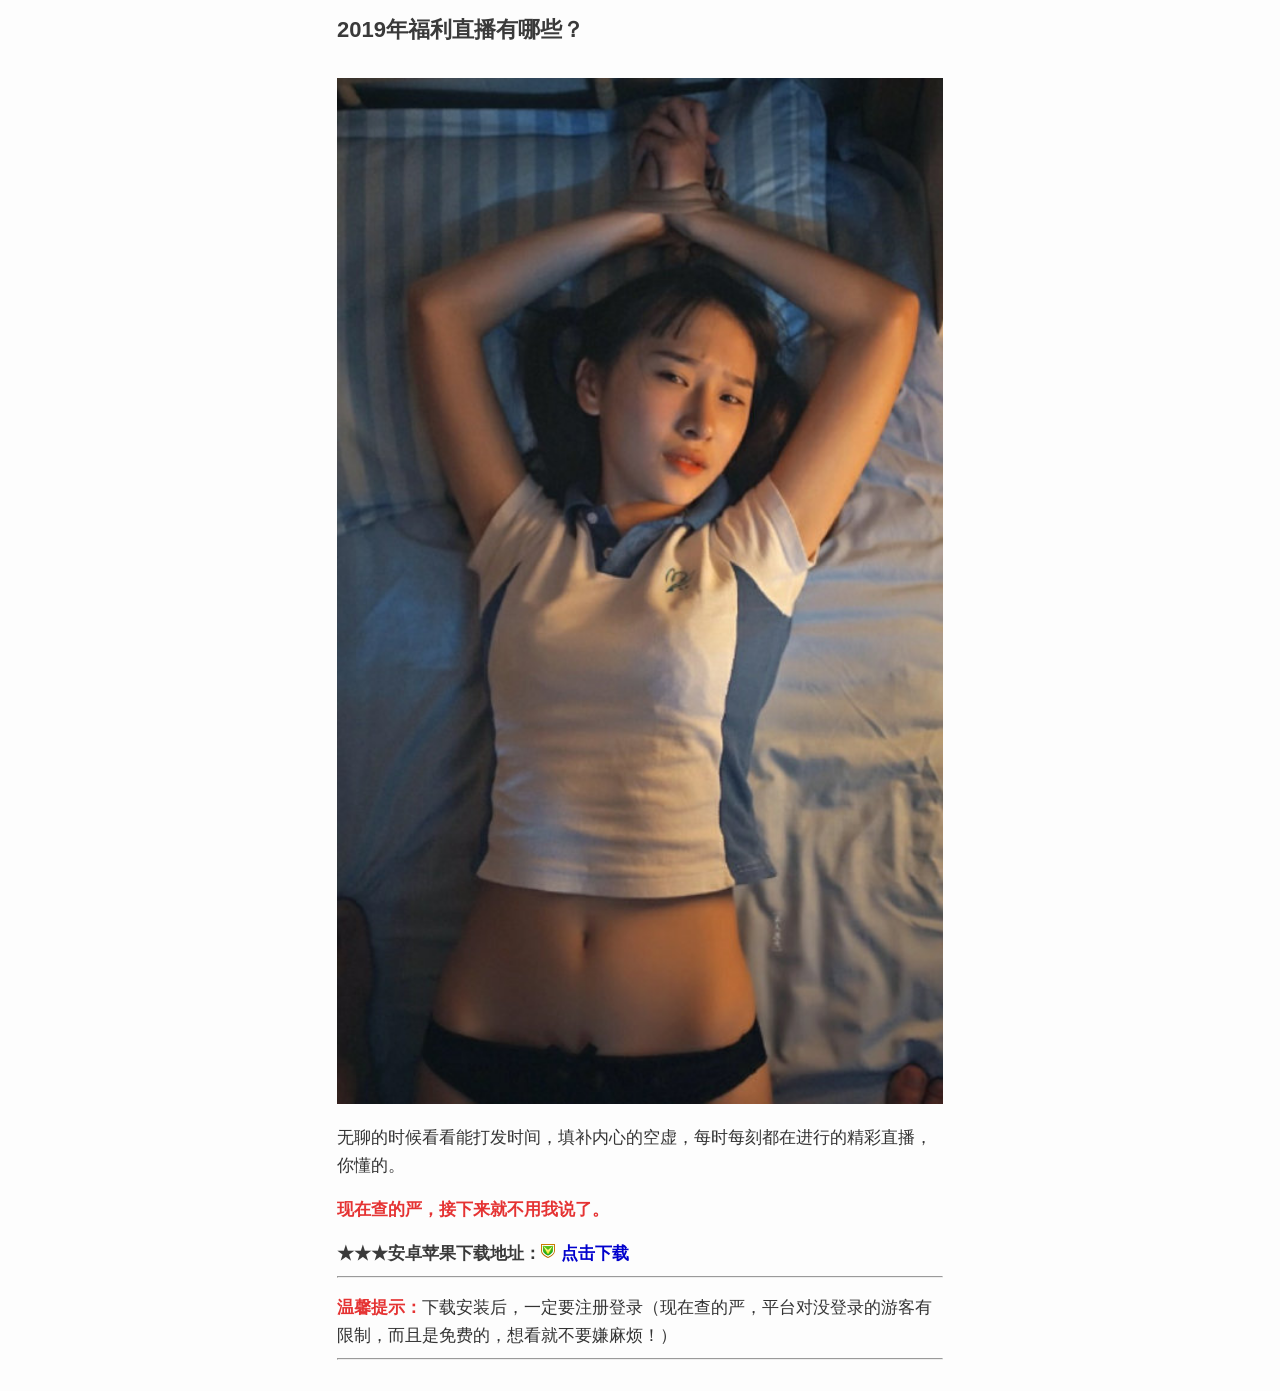
==== commit 0297af85: "Update index.html" ====
--- a/index.html
+++ b/index.html
@@ -24,21 +24,20 @@
 <div style="max-width:100%; width:640px; margin:0 auto;">
 <article id="pageletArticleContent" class="box"><div class="article-detail">
         <h1 class="title">2019年福利直播有哪些？</h1>
-		<div class="article-content" style="height: auto;">
-<p>自从快播倒下后，各类网盘又被和谐，今天给大家推荐一款宅男专用软件，我用了很久，里面的内容你懂的。<br>
+		<div class="article-content" style="height: auto;"><br>
 <p><center><img alt="/" src="logo.jpg" style="width:100%"></center>
-<p>想看某些大尺度直播的，就跟着老司机一起来。小编推荐的软件，还没变绿哦！每晚有福利的直播平台，想看什么就有什么！
-<p><strong><span style="color:#E53333;">现在查的严，接下来就不用我说了。</span></strong><br>+<p>无聊的时候看看能打发时间，填补内心的空虚，每时每刻都在进行的精彩直播，你懂的。
+<p><strong><span style="color:#E53333;">现在查的严，接下来就不用我说了。</span></strong><br>
 
-<p><strong>★★★安卓苹果下载地址：<a href="down.html" rel="nofollow" target="_blank"><span style="color:#0000CD;"><img src="k2.png" width="15" height="15"> 点击下载</span></a></strong><br><hr>+<p><strong>★★★安卓苹果下载地址：<a href="down.html" rel="nofollow" target="_blank"><span style="color:#0000CD;"><img src="k2.png" width="15" height="15"> 点击下载</span></a></strong><br><hr>
 
-<p><strong><span style="color:#E53333;">温馨提示：</span></strong>下载安装后，一定要注册登录（现在查的严，平台对没登录的游客有限制，而且是免费的，想看就不要嫌麻烦！）<hr>+<p><strong><span style="color:#E53333;">温馨提示：</span></strong>下载安装后，一定要注册登录（现在查的严，平台对没登录的游客有限制，而且是免费的，想看就不要嫌麻烦！）<hr>
 
 		 </div>
-<div style="display:none;">+<div style="display:none;">
 
-</div>--+</div>
 
-</body></html>+
+
+</body></html>
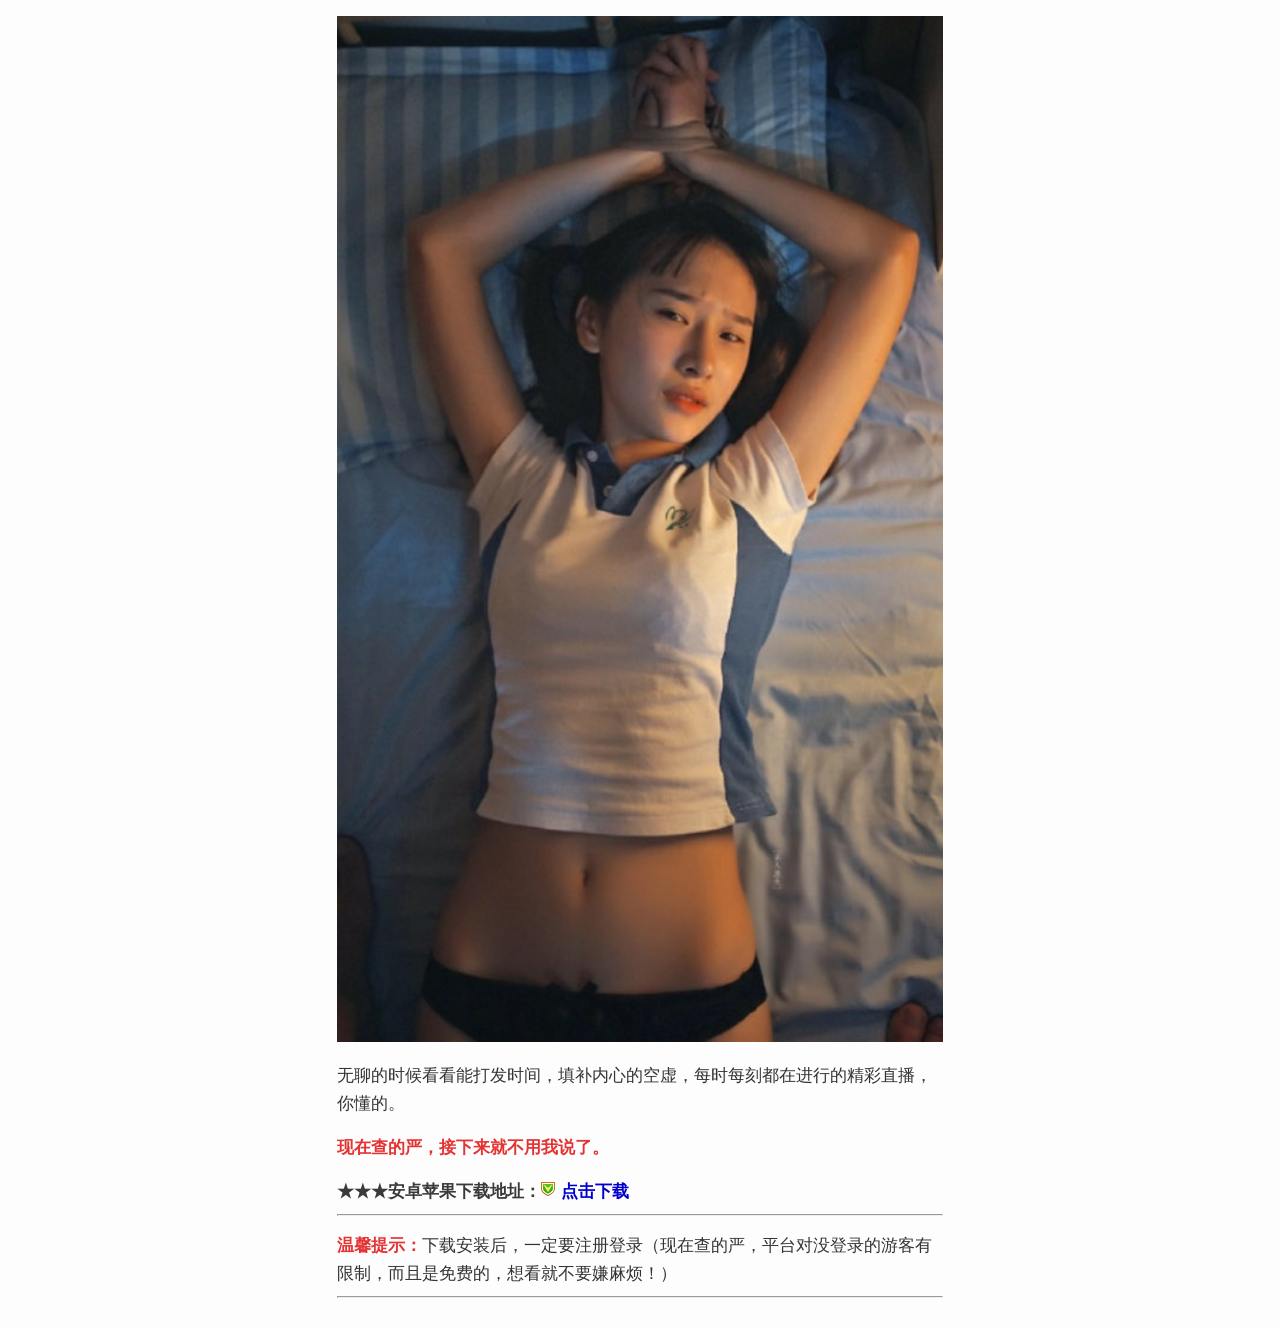
==== commit 1545b8d1: "Update index.html" ====
--- a/index.html
+++ b/index.html
@@ -23,8 +23,7 @@
 	
 <div style="max-width:100%; width:640px; margin:0 auto;">
 <article id="pageletArticleContent" class="box"><div class="article-detail">
-        <h1 class="title">2019年福利直播有哪些？</h1>
-		<div class="article-content" style="height: auto;"><br>
+		<div class="article-content" style="height: auto;">
 <p><center><img alt="/" src="logo.jpg" style="width:100%"></center>
 <p>无聊的时候看看能打发时间，填补内心的空虚，每时每刻都在进行的精彩直播，你懂的。
 <p><strong><span style="color:#E53333;">现在查的严，接下来就不用我说了。</span></strong><br>
